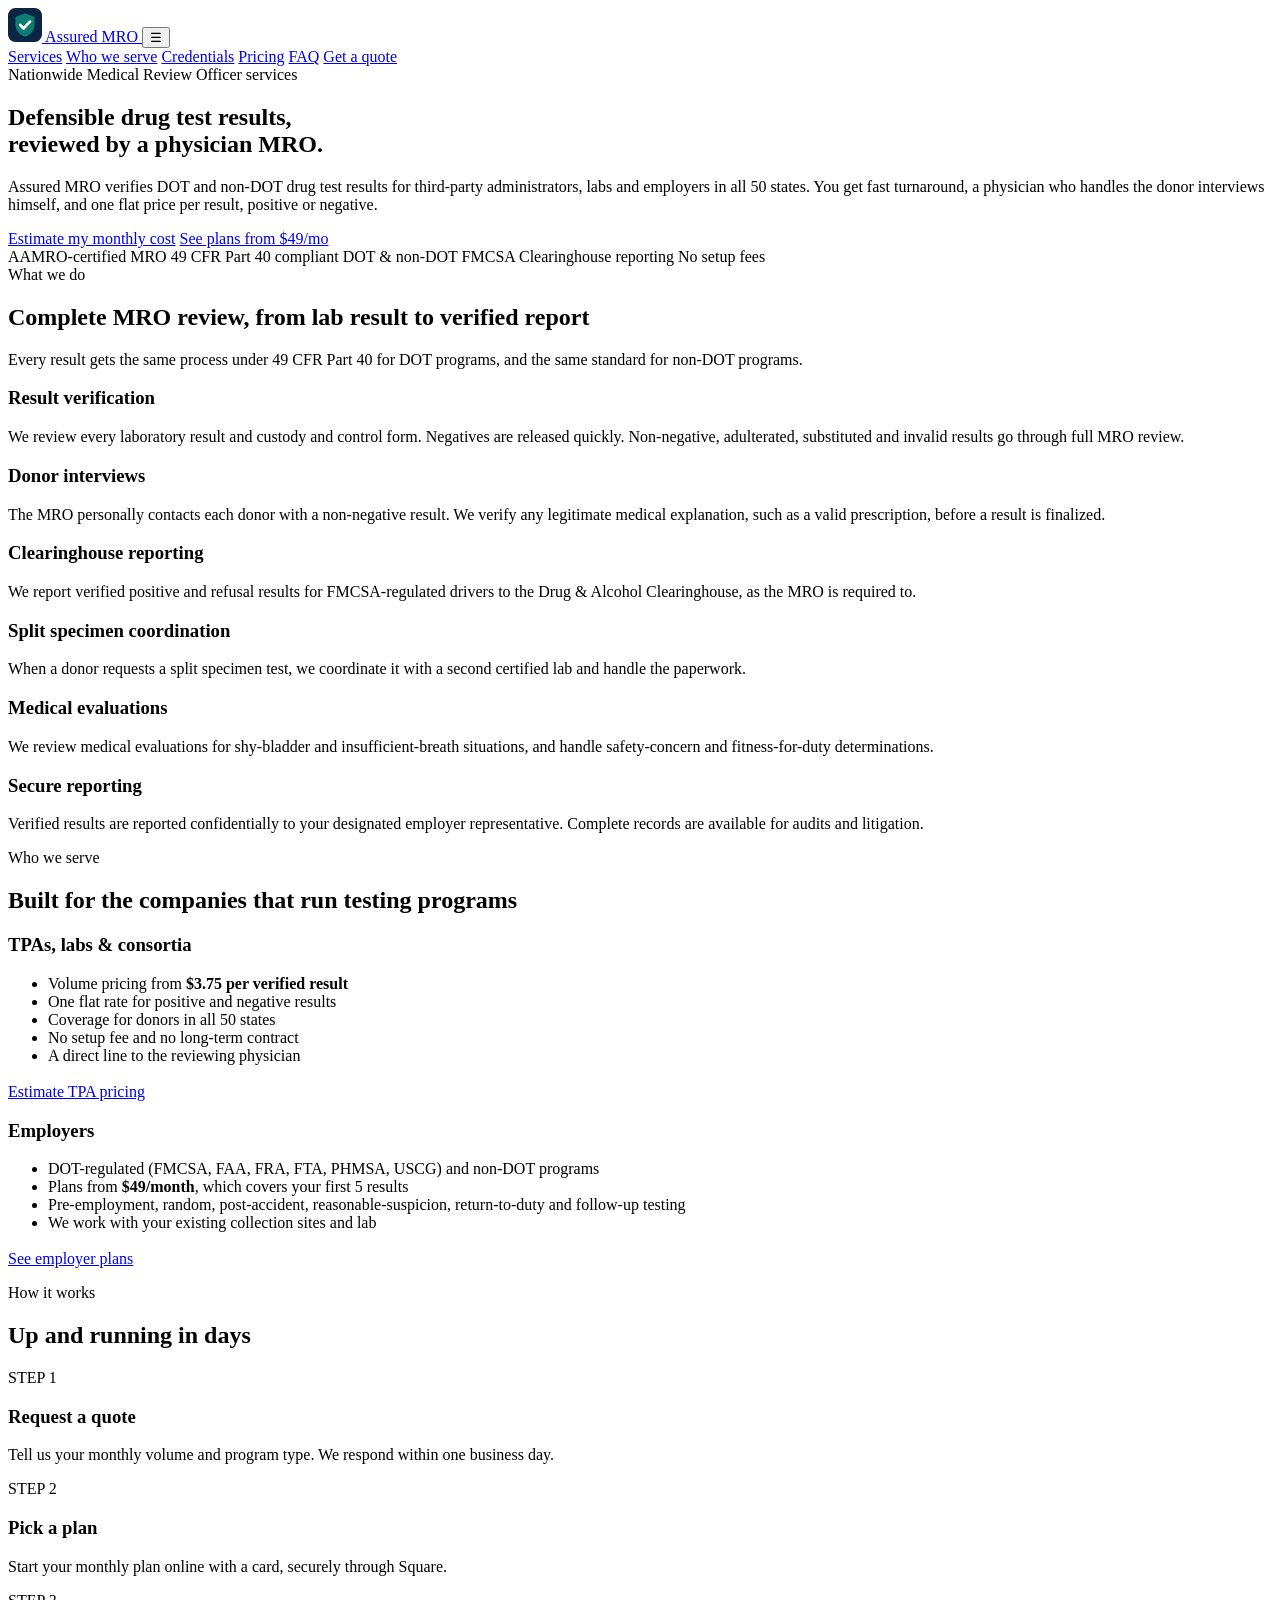
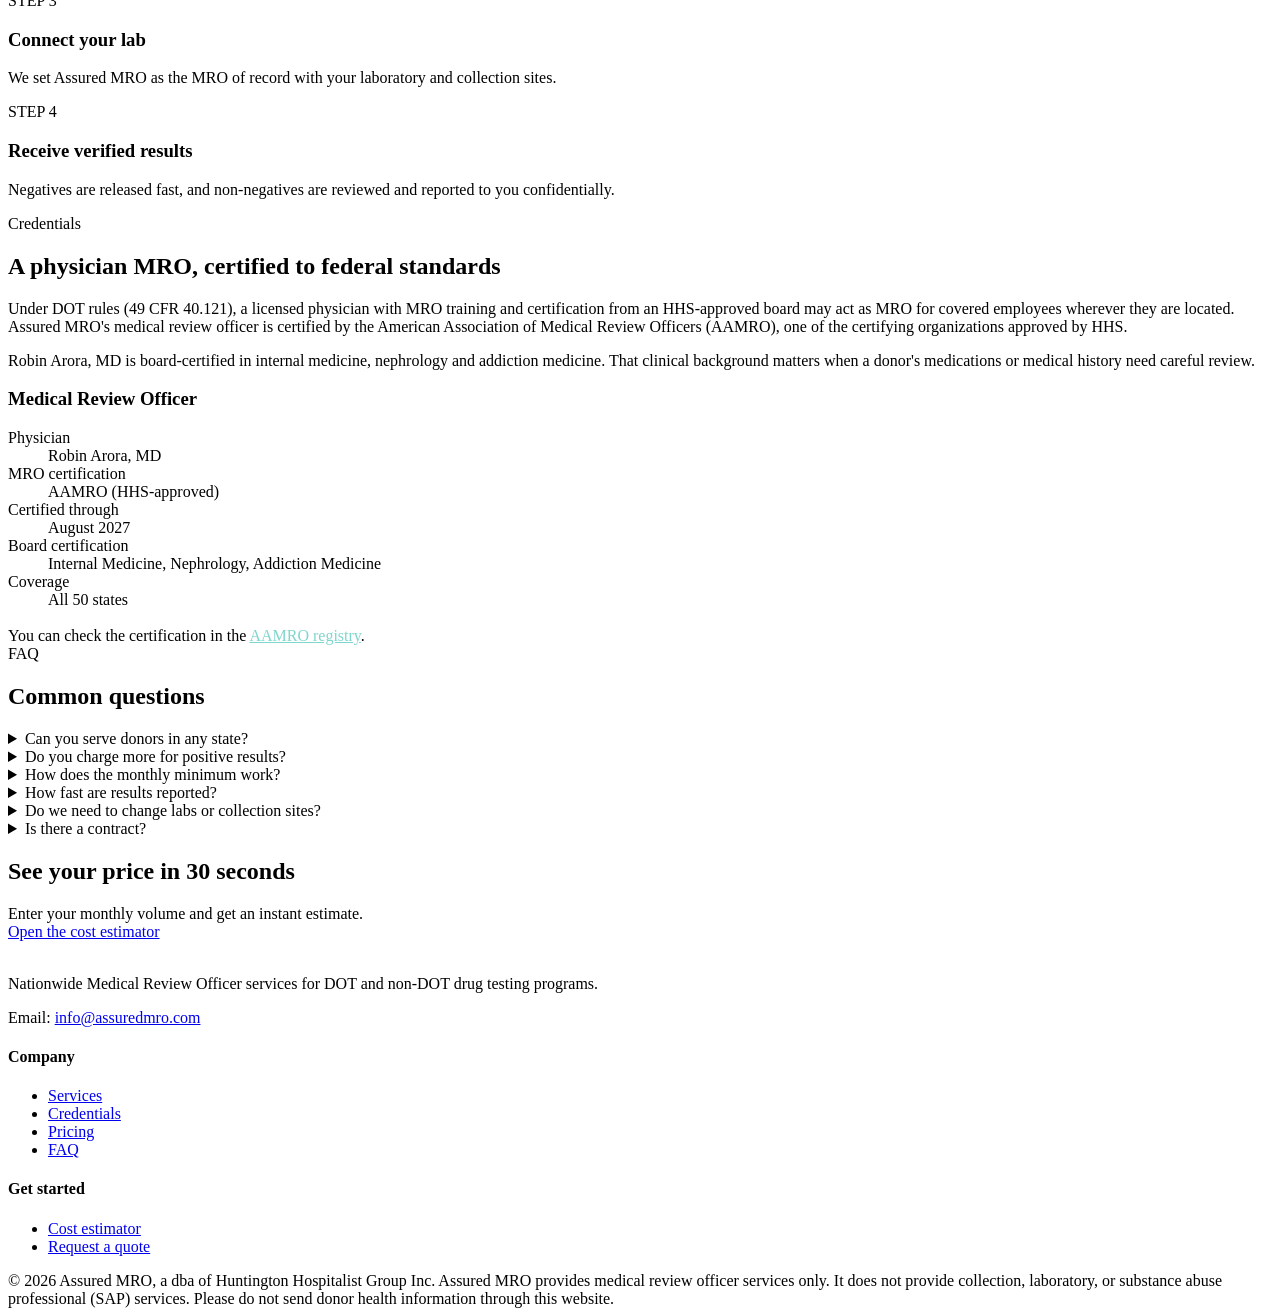
==== site/index.html @ 7fb69255 "Add initial index.html for Assured MRO website This is the initial commit of the index.html file con" ====
<!doctype html>
<html lang="en">
<head>
<meta charset="utf-8">
<meta name="viewport" content="width=device-width, initial-scale=1">
<title>Assured MRO | Nationwide Medical Review Officer Services for TPAs &amp; Employers</title>
<meta name="description" content="Physician-led, AAMRO-certified Medical Review Officer (MRO) services nationwide. DOT and non-DOT result verification, donor interviews and Clearinghouse reporting for TPAs, labs and employers. One flat price per result.">
<link rel="canonical" href="https://assuredmro.com/">
<meta property="og:title" content="Assured MRO | Nationwide MRO Services">
<meta property="og:description" content="Physician-led, AAMRO-certified MRO review for DOT and non-DOT testing. One flat price per result, positive or negative.">
<meta property="og:url" content="https://assuredmro.com/">
<meta property="og:type" content="website">
<link rel="icon" href="data:image/svg+xml,%3Csvg xmlns='http://www.w3.org/2000/svg' viewBox='0 0 32 32'%3E%3Crect width='32' height='32' rx='7' fill='%230b2545'/%3E%3Cpath d='M16 5l9 3.5v7c0 5.6-3.8 10-9 11.5C10.8 25.5 7 21.1 7 15.5v-7z' fill='%230e7c74'/%3E%3Cpath d='M11.5 16l3.2 3.2 6-6.4' stroke='white' stroke-width='2.6' fill='none' stroke-linecap='round' stroke-linejoin='round'/%3E%3C/svg%3E">
<link rel="preconnect" href="https://fonts.googleapis.com"><link rel="preconnect" href="https://fonts.gstatic.com" crossorigin>
<link href="https://fonts.googleapis.com/css2?family=Inter:wght@500;600;700;800&display=swap" rel="stylesheet">
<link rel="stylesheet" href="/assets/site.css">
<script type="application/ld+json">
{"@context":"https://schema.org","@type":"MedicalBusiness","name":"Assured MRO","url":"https://assuredmro.com/","email":"info@assuredmro.com","description":"Nationwide Medical Review Officer (MRO) services for DOT and non-DOT drug testing programs.","areaServed":"US","parentOrganization":{"@type":"Organization","name":"Huntington Hospitalist Group Inc"},"founder":{"@type":"Physician","name":"Robin Arora, MD"}}
</script>
</head>
<body>

<header class="site-head">
  <div class="wrap">
    <a class="logo" href="/" aria-label="Assured MRO home">
      <svg width="34" height="34" viewBox="0 0 32 32" aria-hidden="true"><rect width="32" height="32" rx="7" fill="#0b2545"/><path d="M16 5l9 3.5v7c0 5.6-3.8 10-9 11.5C10.8 25.5 7 21.1 7 15.5v-7z" fill="#0e7c74"/><path d="M11.5 16l3.2 3.2 6-6.4" stroke="#fff" stroke-width="2.6" fill="none" stroke-linecap="round" stroke-linejoin="round"/></svg>
      Assured MRO
    </a>
    <button class="menu-toggle" aria-label="Menu" onclick="document.querySelector('.nav').classList.toggle('open')">&#9776;</button>
    <nav class="nav">
      <a href="/#services">Services</a>
      <a href="/#who">Who we serve</a>
      <a href="/#credentials">Credentials</a>
      <a href="/pricing/">Pricing</a>
      <a href="/#faq">FAQ</a>
      <a class="btn sm" href="/pricing/#estimate">Get a quote</a>
    </nav>
  </div>
</header>

<section class="hero">
  <div class="wrap">
    <span class="eyebrow">Nationwide Medical Review Officer services</span>
    <h1>Defensible drug test results,<br>reviewed by a physician MRO.</h1>
    <p class="lead">Assured MRO verifies DOT and non-DOT drug test results for third-party administrators, labs and employers in all 50 states. You get fast turnaround, a physician who handles the donor interviews himself, and one flat price per result, positive or negative.</p>
    <div class="ctas">
      <a class="btn" href="/pricing/#estimate">Estimate my monthly cost</a>
      <a class="btn light" href="/pricing/">See plans from $49/mo</a>
    </div>
    <div class="trust">
      <span>AAMRO-certified MRO</span>
      <span>49 CFR Part 40 compliant</span>
      <span>DOT &amp; non-DOT</span>
      <span>FMCSA Clearinghouse reporting</span>
      <span>No setup fees</span>
    </div>
  </div>
</section>

<section id="services">
  <div class="wrap">
    <div class="section-head">
      <span class="eyebrow">What we do</span>
      <h2>Complete MRO review, from lab result to verified report</h2>
      <p>Every result gets the same process under 49 CFR Part 40 for DOT programs, and the same standard for non-DOT programs.</p>
    </div>
    <div class="grid g3">
      <div class="card"><h3>Result verification</h3><p>We review every laboratory result and custody and control form. Negatives are released quickly. Non-negative, adulterated, substituted and invalid results go through full MRO review.</p></div>
      <div class="card"><h3>Donor interviews</h3><p>The MRO personally contacts each donor with a non-negative result. We verify any legitimate medical explanation, such as a valid prescription, before a result is finalized.</p></div>
      <div class="card"><h3>Clearinghouse reporting</h3><p>We report verified positive and refusal results for FMCSA-regulated drivers to the Drug &amp; Alcohol Clearinghouse, as the MRO is required to.</p></div>
      <div class="card"><h3>Split specimen coordination</h3><p>When a donor requests a split specimen test, we coordinate it with a second certified lab and handle the paperwork.</p></div>
      <div class="card"><h3>Medical evaluations</h3><p>We review medical evaluations for shy-bladder and insufficient-breath situations, and handle safety-concern and fitness-for-duty determinations.</p></div>
      <div class="card"><h3>Secure reporting</h3><p>Verified results are reported confidentially to your designated employer representative. Complete records are available for audits and litigation.</p></div>
    </div>
  </div>
</section>

<section id="who" class="alt">
  <div class="wrap">
    <div class="section-head">
      <span class="eyebrow">Who we serve</span>
      <h2>Built for the companies that run testing programs</h2>
    </div>
    <div class="grid g2">
      <div class="card">
        <h3>TPAs, labs &amp; consortia</h3>
        <ul class="check">
          <li>Volume pricing from <strong>$3.75 per verified result</strong></li>
          <li>One flat rate for positive and negative results</li>
          <li>Coverage for donors in all 50 states</li>
          <li>No setup fee and no long-term contract</li>
          <li>A direct line to the reviewing physician</li>
        </ul>
        <p style="margin-top:18px"><a class="btn sm" href="/pricing/#estimate">Estimate TPA pricing</a></p>
      </div>
      <div class="card">
        <h3>Employers</h3>
        <ul class="check">
          <li>DOT-regulated (FMCSA, FAA, FRA, FTA, PHMSA, USCG) and non-DOT programs</li>
          <li>Plans from <strong>$49/month</strong>, which covers your first 5 results</li>
          <li>Pre-employment, random, post-accident, reasonable-suspicion, return-to-duty and follow-up testing</li>
          <li>We work with your existing collection sites and lab</li>
        </ul>
        <p style="margin-top:18px"><a class="btn sm" href="/pricing/">See employer plans</a></p>
      </div>
    </div>
  </div>
</section>

<section id="how">
  <div class="wrap">
    <div class="section-head">
      <span class="eyebrow">How it works</span>
      <h2>Up and running in days</h2>
    </div>
    <div class="grid g4">
      <div class="card"><div class="num">STEP 1</div><h3>Request a quote</h3><p>Tell us your monthly volume and program type. We respond within one business day.</p></div>
      <div class="card"><div class="num">STEP 2</div><h3>Pick a plan</h3><p>Start your monthly plan online with a card, securely through Square.</p></div>
      <div class="card"><div class="num">STEP 3</div><h3>Connect your lab</h3><p>We set Assured MRO as the MRO of record with your laboratory and collection sites.</p></div>
      <div class="card"><div class="num">STEP 4</div><h3>Receive verified results</h3><p>Negatives are released fast, and non-negatives are reviewed and reported to you confidentially.</p></div>
    </div>
  </div>
</section>

<section id="credentials" class="alt">
  <div class="wrap cred">
    <div>
      <span class="eyebrow">Credentials</span>
      <h2>A physician MRO, certified to federal standards</h2>
      <p>Under DOT rules (49 CFR 40.121), a licensed physician with MRO training and certification from an HHS-approved board may act as MRO for covered employees wherever they are located. Assured MRO's medical review officer is certified by the American Association of Medical Review Officers (AAMRO), one of the certifying organizations approved by HHS.</p>
      <p>Robin Arora, MD is board-certified in internal medicine, nephrology and addiction medicine. That clinical background matters when a donor's medications or medical history need careful review.</p>
    </div>
    <div class="badge-card">
      <h3>Medical Review Officer</h3>
      <dl>
        <dt>Physician</dt><dd>Robin Arora, MD</dd>
        <dt>MRO certification</dt><dd>AAMRO (HHS-approved)</dd>
        <dt>Certified through</dt><dd>August 2027</dd>
        <dt>Board certification</dt><dd>Internal Medicine, Nephrology, Addiction Medicine</dd>
        <dt>Coverage</dt><dd>All 50 states</dd>
      </dl>
      <p style="margin:18px 0 0;font-size:16px">You can check the certification in the <a href="https://www.aamro.com/" target="_blank" rel="noopener" style="color:#7fd6cc">AAMRO registry</a>.</p>
    </div>
  </div>
</section>

<section id="faq">
  <div class="wrap" style="max-width:860px">
    <div class="section-head"><span class="eyebrow">FAQ</span><h2>Common questions</h2></div>
    <details><summary>Can you serve donors in any state?</summary><p>Yes, for DOT-regulated testing. Federal rules let a licensed, certified MRO review results for covered employees wherever they are located. Some states have their own rules for non-DOT workplace testing, and we'll confirm any state-specific requirements for your program when we set you up.</p></details>
    <details><summary>Do you charge more for positive results?</summary><p>No. Your per-result price covers negative and non-negative results alike, including the donor interview and Clearinghouse reporting. Only optional services such as split specimen coordination are priced separately.</p></details>
    <details><summary>How does the monthly minimum work?</summary><p>Your plan's monthly minimum counts toward your testing. For example, Employer Essentials is $49 a month and includes your first 5 results. You only pay more if you go over the included results.</p></details>
    <details><summary>How fast are results reported?</summary><p>Negative results are typically released within one business day of the lab reporting them. For non-negative results, the MRO starts review the day the lab reports and contacts the donor promptly. Timing then depends on reaching the donor and getting any documentation.</p></details>
    <details><summary>Do we need to change labs or collection sites?</summary><p>Usually not. We work with SAMHSA-certified labs and your existing collection network. You just designate Assured MRO as your MRO.</p></details>
    <details><summary>Is there a contract?</summary><p>No. Plans are month to month with no setup fee. Volume customers can ask for annual pricing.</p></details>
  </div>
</section>

<section class="cta-band">
  <div class="wrap">
    <div><h2>See your price in 30 seconds</h2><p style="margin:0">Enter your monthly volume and get an instant estimate.</p></div>
    <a class="btn light" href="/pricing/#estimate">Open the cost estimator</a>
  </div>
</section>

<footer>
  <div class="wrap">
    <div class="cols">
      <div>
        <div class="logo" style="color:#fff;margin-bottom:10px">Assured MRO</div>
        <p>Nationwide Medical Review Officer services for DOT and non-DOT drug testing programs.</p>
        <p>Email: <a href="mailto:info@assuredmro.com">info@assuredmro.com</a></p>
      </div>
      <div><h4>Company</h4><ul><li><a href="/#services">Services</a></li><li><a href="/#credentials">Credentials</a></li><li><a href="/pricing/">Pricing</a></li><li><a href="/#faq">FAQ</a></li></ul></div>
      <div><h4>Get started</h4><ul><li><a href="/pricing/#estimate">Cost estimator</a></li><li><a href="https://form.jotform.com/262617390750055" target="_blank" rel="noopener">Request a quote</a></li></ul></div>
    </div>
    <div class="legal">&copy; <span id="yr">2026</span> Assured MRO, a dba of Huntington Hospitalist Group Inc. Assured MRO provides medical review officer services only. It does not provide collection, laboratory, or substance abuse professional (SAP) services. Please do not send donor health information through this website.</div>
  </div>
</footer>
<script>document.getElementById('yr').textContent=new Date().getFullYear()</script>
</body>
</html>
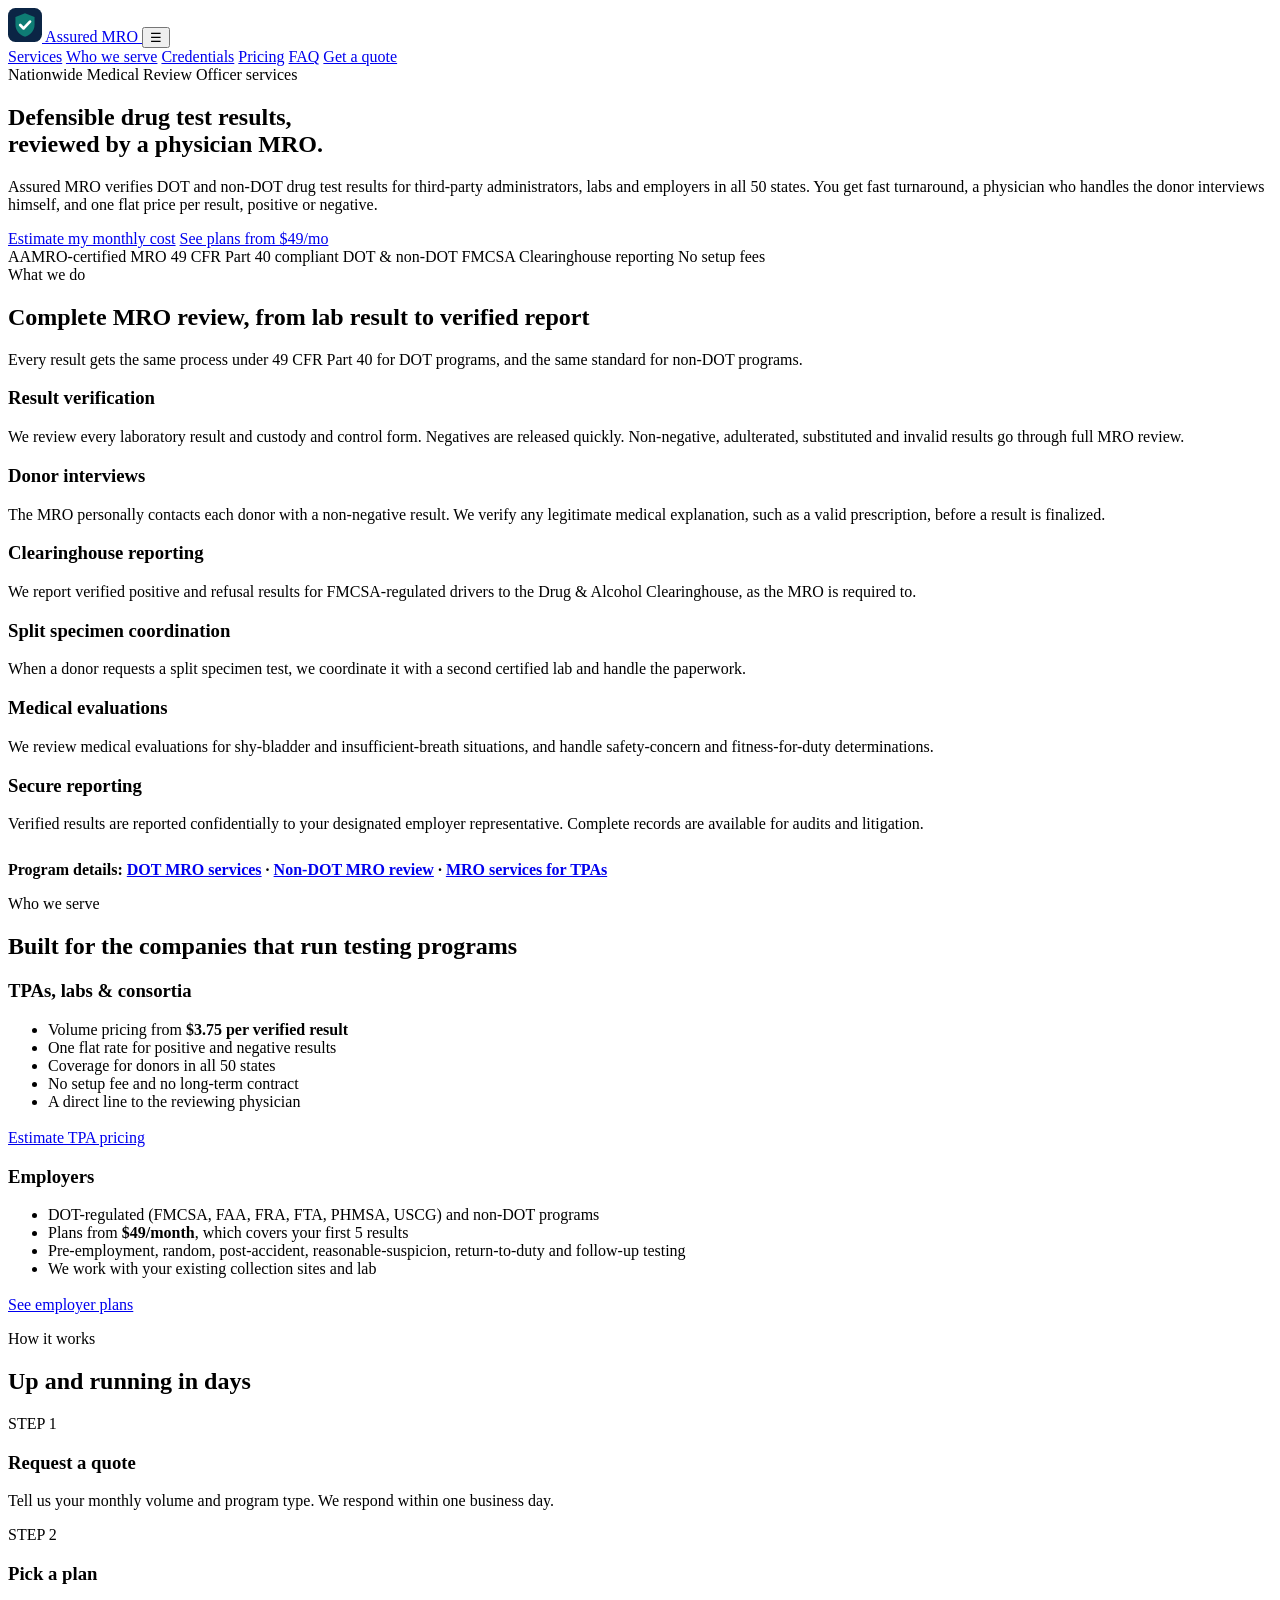
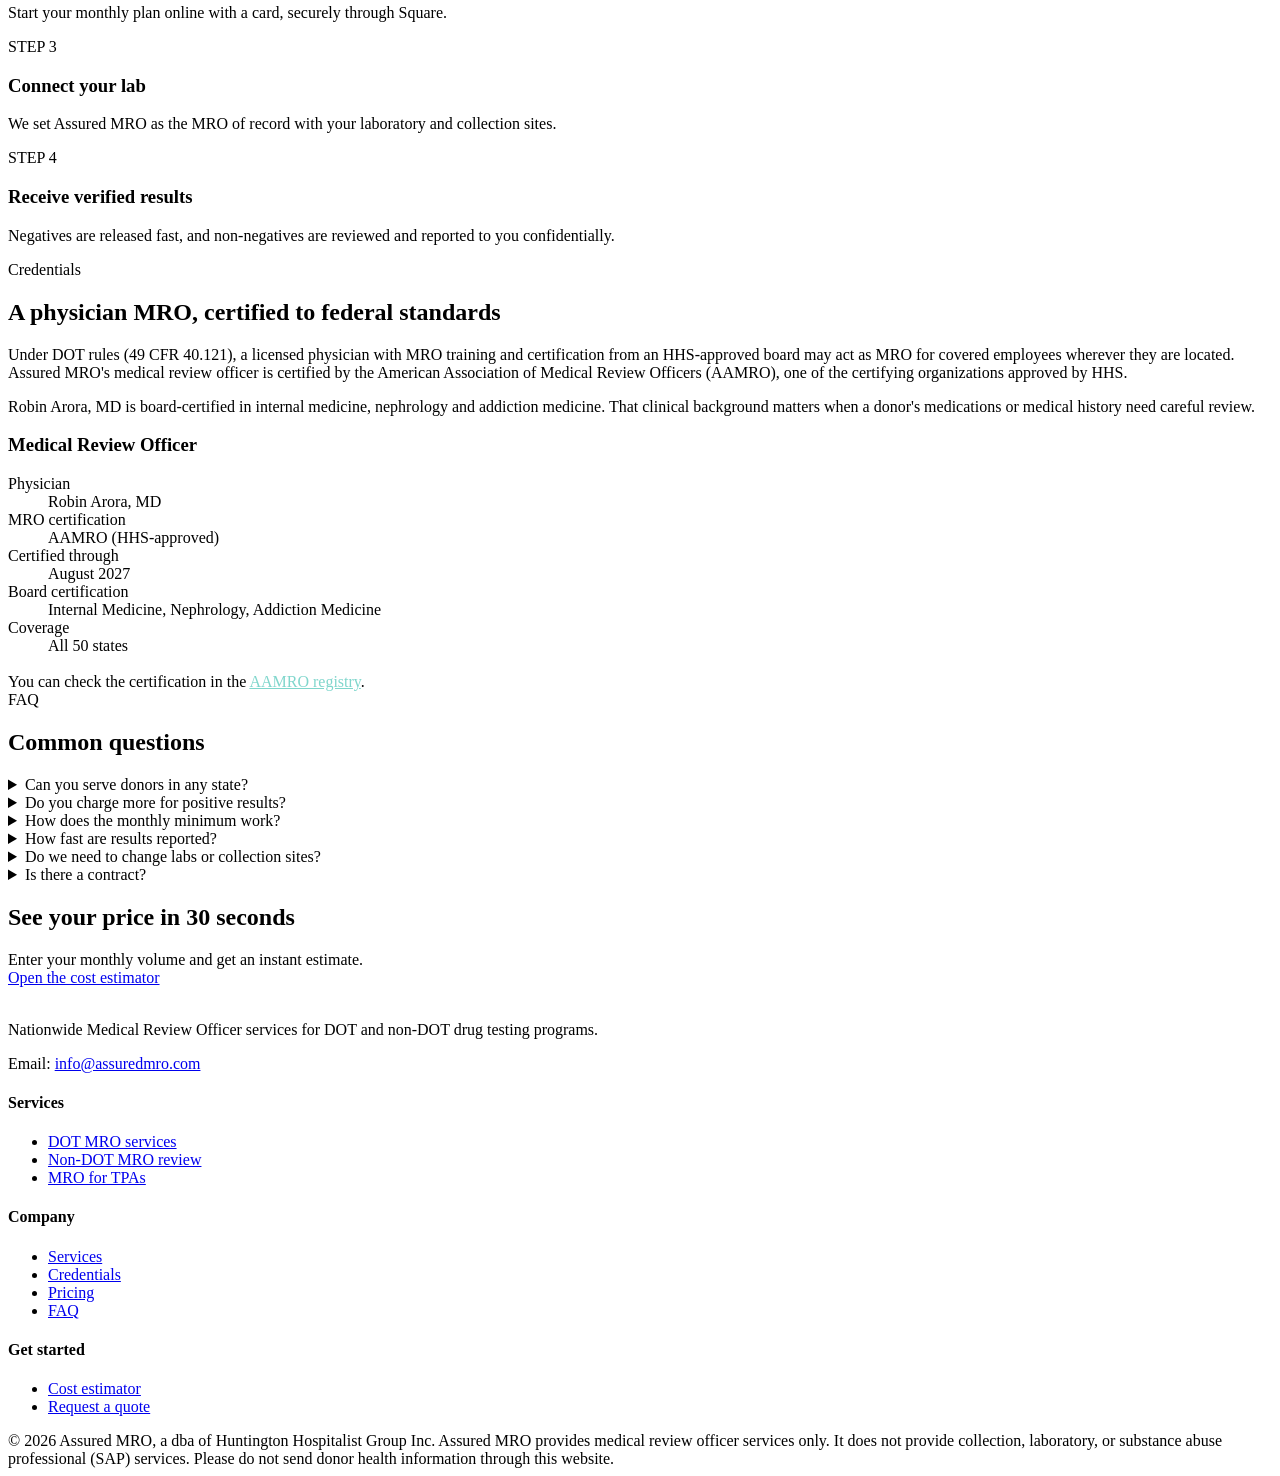
==== commit 3967b35c: "SEO: shorter home title/description, social image, services links, sitemap with new pages" ====
--- a/site/index.html
+++ b/site/index.html
@@ -3,13 +3,15 @@
 <head>
 <meta charset="utf-8">
 <meta name="viewport" content="width=device-width, initial-scale=1">
-<title>Assured MRO | Nationwide Medical Review Officer Services for TPAs &amp; Employers</title>
-<meta name="description" content="Physician-led, AAMRO-certified Medical Review Officer (MRO) services nationwide. DOT and non-DOT result verification, donor interviews and Clearinghouse reporting for TPAs, labs and employers. One flat price per result.">
+<title>Assured MRO | Nationwide Medical Review Officer Services</title>
+<meta name="description" content="Physician-led, AAMRO-certified MRO services in all 50 states: DOT and non-DOT result review, donor interviews and Clearinghouse reporting from $49/month.">
 <link rel="canonical" href="https://assuredmro.com/">
 <meta property="og:title" content="Assured MRO | Nationwide MRO Services">
 <meta property="og:description" content="Physician-led, AAMRO-certified MRO review for DOT and non-DOT testing. One flat price per result, positive or negative.">
 <meta property="og:url" content="https://assuredmro.com/">
 <meta property="og:type" content="website">
+<meta property="og:image" content="https://assuredmro.com/assets/og.png">
+<meta name="twitter:card" content="summary_large_image">
 <link rel="icon" href="data:image/svg+xml,%3Csvg xmlns='http://www.w3.org/2000/svg' viewBox='0 0 32 32'%3E%3Crect width='32' height='32' rx='7' fill='%230b2545'/%3E%3Cpath d='M16 5l9 3.5v7c0 5.6-3.8 10-9 11.5C10.8 25.5 7 21.1 7 15.5v-7z' fill='%230e7c74'/%3E%3Cpath d='M11.5 16l3.2 3.2 6-6.4' stroke='white' stroke-width='2.6' fill='none' stroke-linecap='round' stroke-linejoin='round'/%3E%3C/svg%3E">
 <link rel="preconnect" href="https://fonts.googleapis.com"><link rel="preconnect" href="https://fonts.gstatic.com" crossorigin>
 <link href="https://fonts.googleapis.com/css2?family=Inter:wght@500;600;700;800&display=swap" rel="stylesheet">
@@ -72,6 +74,8 @@
       <div class="card"><h3>Medical evaluations</h3><p>We review medical evaluations for shy-bladder and insufficient-breath situations, and handle safety-concern and fitness-for-duty determinations.</p></div>
       <div class="card"><h3>Secure reporting</h3><p>Verified results are reported confidentially to your designated employer representative. Complete records are available for audits and litigation.</p></div>
     </div>
+  
+    <p style="margin-top:28px;font-weight:600">Program details: <a href="/dot-mro-services/">DOT MRO services</a> &middot; <a href="/non-dot-drug-testing-mro/">Non-DOT MRO review</a> &middot; <a href="/mro-services-for-tpas/">MRO services for TPAs</a></p>
   </div>
 </section>
 
@@ -171,6 +175,7 @@
         <p>Nationwide Medical Review Officer services for DOT and non-DOT drug testing programs.</p>
         <p>Email: <a href="mailto:info@assuredmro.com">info@assuredmro.com</a></p>
       </div>
+      <div><h4>Services</h4><ul><li><a href="/dot-mro-services/">DOT MRO services</a></li><li><a href="/non-dot-drug-testing-mro/">Non-DOT MRO review</a></li><li><a href="/mro-services-for-tpas/">MRO for TPAs</a></li></ul></div>
       <div><h4>Company</h4><ul><li><a href="/#services">Services</a></li><li><a href="/#credentials">Credentials</a></li><li><a href="/pricing/">Pricing</a></li><li><a href="/#faq">FAQ</a></li></ul></div>
       <div><h4>Get started</h4><ul><li><a href="/pricing/#estimate">Cost estimator</a></li><li><a href="https://form.jotform.com/262617390750055" target="_blank" rel="noopener">Request a quote</a></li></ul></div>
     </div>
